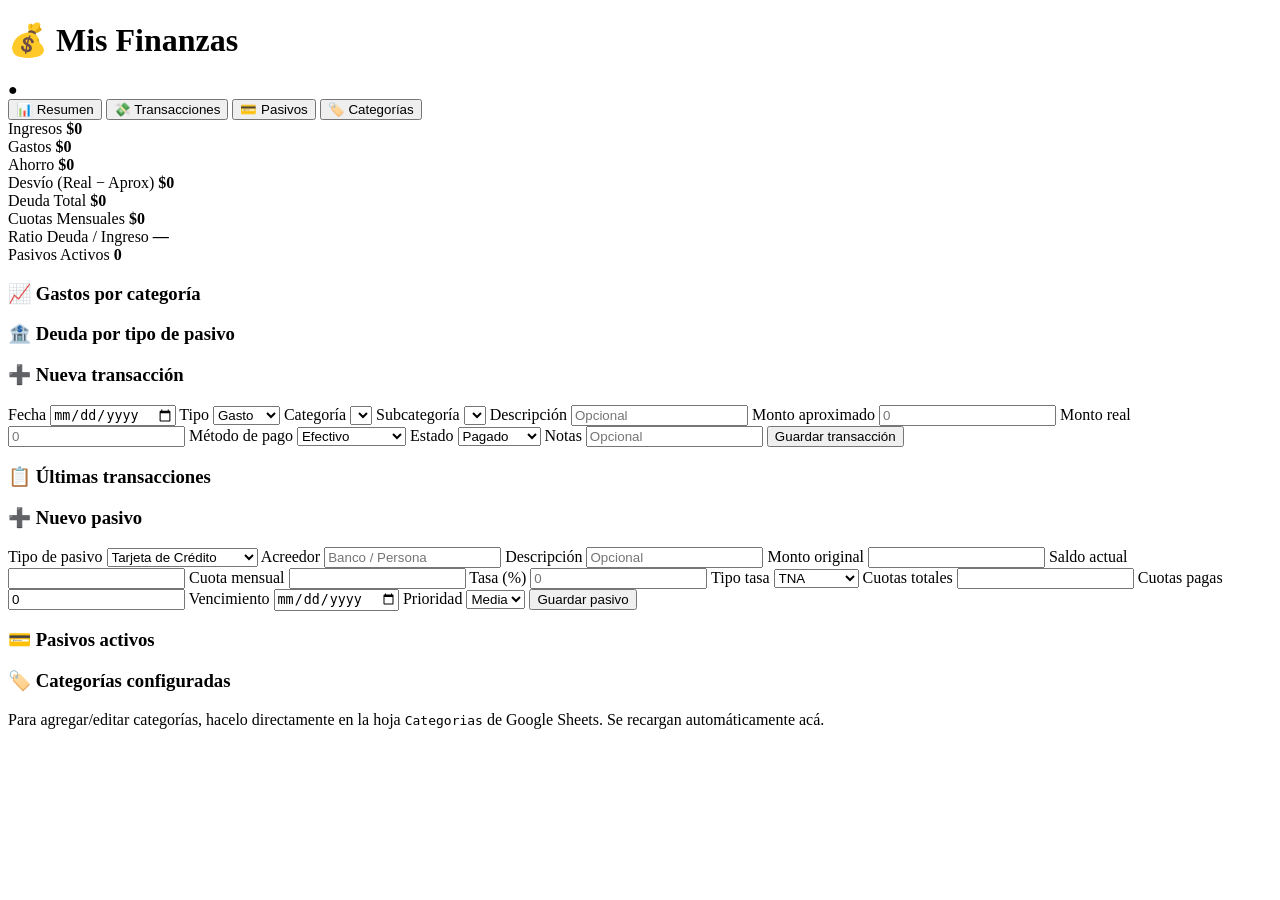
==== index.html @ f2307689 "Rename deepseek_html_20261009_5fda9a.html to index.html" ====
<!DOCTYPE html>
<html lang="es">
<head>
  <meta charset="UTF-8">
  <meta name="viewport" content="width=device-width, initial-scale=1.0">
  <title>💰 Mis Finanzas</title>
  <link rel="stylesheet" href="style.css">
</head>
<body>
  <header>
    <div class="header-left">
      <h1>💰 Mis Finanzas</h1>
      <span id="estadoApi" title="Estado de conexión">●</span>
    </div>
    <div class="header-right">
      <span id="mesActual"></span>
    </div>
  </header>

  <nav class="tabs">
    <button data-tab="resumen" class="activa">📊 Resumen</button>
    <button data-tab="transacciones">💸 Transacciones</button>
    <button data-tab="pasivos">💳 Pasivos</button>
    <button data-tab="categorias">🏷️ Categorías</button>
  </nav>

  <!-- ================= RESUMEN ================= -->
  <section id="tab-resumen" class="tab activa">
    <div class="grid">
      <div class="card ingreso">
        <span>Ingresos</span>
        <strong id="r-ingresos">$0</strong>
      </div>
      <div class="card gasto">
        <span>Gastos</span>
        <strong id="r-gastos">$0</strong>
      </div>
      <div class="card ahorro">
        <span>Ahorro</span>
        <strong id="r-ahorro">$0</strong>
      </div>
      <div class="card desvio">
        <span>Desvío (Real − Aprox)</span>
        <strong id="r-desvio">$0</strong>
      </div>
      <div class="card deuda">
        <span>Deuda Total</span>
        <strong id="r-deuda">$0</strong>
      </div>
      <div class="card cuota">
        <span>Cuotas Mensuales</span>
        <strong id="r-cuota">$0</strong>
      </div>
      <div class="card ratio">
        <span>Ratio Deuda / Ingreso</span>
        <strong id="r-ratio">—</strong>
      </div>
      <div class="card pasivos-count">
        <span>Pasivos Activos</span>
        <strong id="r-pasivos-count">0</strong>
      </div>
    </div>

    <div class="seccion">
      <h3>📈 Gastos por categoría</h3>
      <div id="r-categorias"></div>
    </div>

    <div class="seccion">
      <h3>🏦 Deuda por tipo de pasivo</h3>
      <div id="r-deuda-tipos"></div>
    </div>
  </section>

  <!-- ================= TRANSACCIONES ================= -->
  <section id="tab-transacciones" class="tab">
    <form id="formTx" class="formulario">
      <h3>➕ Nueva transacción</h3>

      <label>Fecha
        <input type="date" id="tx-fecha" required>
      </label>

      <label>Tipo
        <select id="tx-tipo">
          <option value="Gasto">Gasto</option>
          <option value="Ingreso">Ingreso</option>
        </select>
      </label>

      <label>Categoría
        <select id="tx-categoria" required></select>
      </label>

      <label>Subcategoría
        <select id="tx-subcategoria"></select>
      </label>

      <label>Descripción
        <input type="text" id="tx-descripcion" placeholder="Opcional">
      </label>

      <label>Monto aproximado
        <input type="number" id="tx-aprox" step="0.01" placeholder="0">
      </label>

      <label>Monto real
        <input type="number" id="tx-real" step="0.01" required placeholder="0">
      </label>

      <label>Método de pago
        <select id="tx-metodo">
          <option>Efectivo</option>
          <option>Débito</option>
          <option>Crédito</option>
          <option>Transferencia</option>
          <option>Mercado Pago</option>
          <option>Otro</option>
        </select>
      </label>

      <label>Estado
        <select id="tx-estado">
          <option>Pagado</option>
          <option>Pendiente</option>
          <option>Parcial</option>
        </select>
      </label>

      <label>Notas
        <input type="text" id="tx-notas" placeholder="Opcional">
      </label>

      <button type="submit">Guardar transacción</button>
      <p id="tx-msg"></p>
    </form>

    <div class="seccion">
      <h3>📋 Últimas transacciones</h3>
      <div id="listaTx"></div>
    </div>
  </section>

  <!-- ================= PASIVOS ================= -->
  <section id="tab-pasivos" class="tab">
    <form id="formPasivo" class="formulario">
      <h3>➕ Nuevo pasivo</h3>

      <label>Tipo de pasivo
        <select id="pv-tipo">
          <option>Tarjeta de Crédito</option>
          <option>Préstamo Personal</option>
          <option>Hipotecario</option>
          <option>Prendario</option>
          <option>Deuda Familiar</option>
          <option>Deuda Comercial</option>
          <option>Educativo</option>
          <option>Mora / Refinanciación</option>
          <option>Otro</option>
        </select>
      </label>

      <label>Acreedor
        <input type="text" id="pv-acreedor" required placeholder="Banco / Persona">
      </label>

      <label>Descripción
        <input type="text" id="pv-descripcion" placeholder="Opcional">
      </label>

      <label>Monto original
        <input type="number" id="pv-original" step="0.01" required>
      </label>

      <label>Saldo actual
        <input type="number" id="pv-saldo" step="0.01" required>
      </label>

      <label>Cuota mensual
        <input type="number" id="pv-cuota" step="0.01" required>
      </label>

      <label>Tasa (%)
        <input type="number" id="pv-tasa" step="0.01" placeholder="0">
      </label>

      <label>Tipo tasa
        <select id="pv-tipoTasa">
          <option>TNA</option>
          <option>TEA</option>
          <option>TEM</option>
          <option>Sin interés</option>
        </select>
      </label>

      <label>Cuotas totales
        <input type="number" id="pv-total" required>
      </label>

      <label>Cuotas pagas
        <input type="number" id="pv-pagas" value="0">
      </label>

      <label>Vencimiento
        <input type="date" id="pv-vencimiento">
      </label>

      <label>Prioridad
        <select id="pv-prioridad">
          <option>Alta</option>
          <option selected>Media</option>
          <option>Baja</option>
        </select>
      </label>

      <button type="submit">Guardar pasivo</button>
      <p id="pv-msg"></p>
    </form>

    <div class="seccion">
      <h3>💳 Pasivos activos</h3>
      <div id="listaPasivos"></div>
    </div>
  </section>

  <!-- ================= CATEGORÍAS ================= -->
  <section id="tab-categorias" class="tab">
    <div class="seccion">
      <h3>🏷️ Categorías configuradas</h3>
      <p class="ayuda">
        Para agregar/editar categorías, hacelo directamente en la hoja
        <code>Categorias</code> de Google Sheets. Se recargan automáticamente acá.
      </p>
      <div id="listaCategorias"></div>
    </div>
  </section>

  <script src="app.js"></script>
</body>
</html>
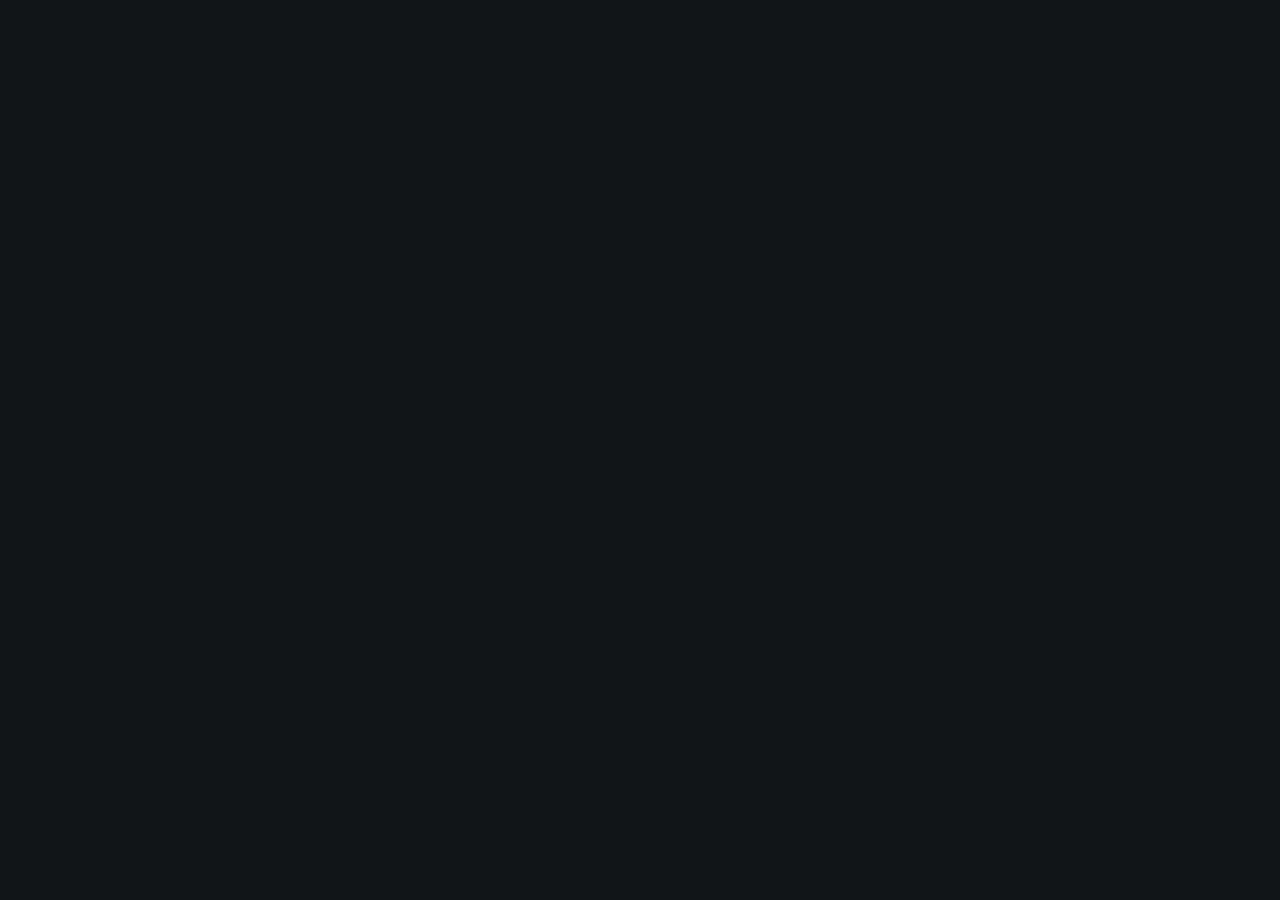
==== commit f8afd7b7: "Enhance index.html for PWA functionality Added PWA support and improved meta tags." ====
--- a/index.html
+++ b/index.html
@@ -2,239 +2,37 @@
 <html lang="es">
 <head>
   <meta charset="UTF-8">
-  <meta name="viewport" content="width=device-width, initial-scale=1.0">
+  <meta name="viewport" content="width=device-width, initial-scale=1.0, viewport-fit=cover">
   <title>💰 Mis Finanzas</title>
   <link rel="stylesheet" href="style.css">
+
+  <!-- PWA -->
+  <meta name="theme-color" content="#2563eb">
+  <meta name="description" content="Gestor personal de finanzas mensuales">
+  <link rel="manifest" href="manifest.json">
+
+  <!-- iOS: soporte para instalar como app -->
+  <meta name="apple-mobile-web-app-capable" content="yes">
+  <meta name="apple-mobile-web-app-status-bar-style" content="black-translucent">
+  <meta name="apple-mobile-web-app-title" content="Finanzas">
+  <link rel="apple-touch-icon" href="icons/icon-192.png">
+  <link rel="icon" type="image/png" sizes="192x192" href="icons/icon-192.png">
+  <link rel="icon" type="image/png" sizes="512x512" href="icons/icon-512.png">
 </head>
 <body>
-  <header>
-    <div class="header-left">
-      <h1>💰 Mis Finanzas</h1>
-      <span id="estadoApi" title="Estado de conexión">●</span>
-    </div>
-    <div class="header-right">
-      <span id="mesActual"></span>
-    </div>
-  </header>
-
-  <nav class="tabs">
-    <button data-tab="resumen" class="activa">📊 Resumen</button>
-    <button data-tab="transacciones">💸 Transacciones</button>
-    <button data-tab="pasivos">💳 Pasivos</button>
-    <button data-tab="categorias">🏷️ Categorías</button>
-  </nav>
-
-  <!-- ================= RESUMEN ================= -->
-  <section id="tab-resumen" class="tab activa">
-    <div class="grid">
-      <div class="card ingreso">
-        <span>Ingresos</span>
-        <strong id="r-ingresos">$0</strong>
-      </div>
-      <div class="card gasto">
-        <span>Gastos</span>
-        <strong id="r-gastos">$0</strong>
-      </div>
-      <div class="card ahorro">
-        <span>Ahorro</span>
-        <strong id="r-ahorro">$0</strong>
-      </div>
-      <div class="card desvio">
-        <span>Desvío (Real − Aprox)</span>
-        <strong id="r-desvio">$0</strong>
-      </div>
-      <div class="card deuda">
-        <span>Deuda Total</span>
-        <strong id="r-deuda">$0</strong>
-      </div>
-      <div class="card cuota">
-        <span>Cuotas Mensuales</span>
-        <strong id="r-cuota">$0</strong>
-      </div>
-      <div class="card ratio">
-        <span>Ratio Deuda / Ingreso</span>
-        <strong id="r-ratio">—</strong>
-      </div>
-      <div class="card pasivos-count">
-        <span>Pasivos Activos</span>
-        <strong id="r-pasivos-count">0</strong>
-      </div>
-    </div>
-
-    <div class="seccion">
-      <h3>📈 Gastos por categoría</h3>
-      <div id="r-categorias"></div>
-    </div>
-
-    <div class="seccion">
-      <h3>🏦 Deuda por tipo de pasivo</h3>
-      <div id="r-deuda-tipos"></div>
-    </div>
-  </section>
-
-  <!-- ================= TRANSACCIONES ================= -->
-  <section id="tab-transacciones" class="tab">
-    <form id="formTx" class="formulario">
-      <h3>➕ Nueva transacción</h3>
-
-      <label>Fecha
-        <input type="date" id="tx-fecha" required>
-      </label>
-
-      <label>Tipo
-        <select id="tx-tipo">
-          <option value="Gasto">Gasto</option>
-          <option value="Ingreso">Ingreso</option>
-        </select>
-      </label>
-
-      <label>Categoría
-        <select id="tx-categoria" required></select>
-      </label>
-
-      <label>Subcategoría
-        <select id="tx-subcategoria"></select>
-      </label>
-
-      <label>Descripción
-        <input type="text" id="tx-descripcion" placeholder="Opcional">
-      </label>
-
-      <label>Monto aproximado
-        <input type="number" id="tx-aprox" step="0.01" placeholder="0">
-      </label>
-
-      <label>Monto real
-        <input type="number" id="tx-real" step="0.01" required placeholder="0">
-      </label>
-
-      <label>Método de pago
-        <select id="tx-metodo">
-          <option>Efectivo</option>
-          <option>Débito</option>
-          <option>Crédito</option>
-          <option>Transferencia</option>
-          <option>Mercado Pago</option>
-          <option>Otro</option>
-        </select>
-      </label>
-
-      <label>Estado
-        <select id="tx-estado">
-          <option>Pagado</option>
-          <option>Pendiente</option>
-          <option>Parcial</option>
-        </select>
-      </label>
-
-      <label>Notas
-        <input type="text" id="tx-notas" placeholder="Opcional">
-      </label>
-
-      <button type="submit">Guardar transacción</button>
-      <p id="tx-msg"></p>
-    </form>
-
-    <div class="seccion">
-      <h3>📋 Últimas transacciones</h3>
-      <div id="listaTx"></div>
-    </div>
-  </section>
-
-  <!-- ================= PASIVOS ================= -->
-  <section id="tab-pasivos" class="tab">
-    <form id="formPasivo" class="formulario">
-      <h3>➕ Nuevo pasivo</h3>
-
-      <label>Tipo de pasivo
-        <select id="pv-tipo">
-          <option>Tarjeta de Crédito</option>
-          <option>Préstamo Personal</option>
-          <option>Hipotecario</option>
-          <option>Prendario</option>
-          <option>Deuda Familiar</option>
-          <option>Deuda Comercial</option>
-          <option>Educativo</option>
-          <option>Mora / Refinanciación</option>
-          <option>Otro</option>
-        </select>
-      </label>
-
-      <label>Acreedor
-        <input type="text" id="pv-acreedor" required placeholder="Banco / Persona">
-      </label>
-
-      <label>Descripción
-        <input type="text" id="pv-descripcion" placeholder="Opcional">
-      </label>
-
-      <label>Monto original
-        <input type="number" id="pv-original" step="0.01" required>
-      </label>
-
-      <label>Saldo actual
-        <input type="number" id="pv-saldo" step="0.01" required>
-      </label>
-
-      <label>Cuota mensual
-        <input type="number" id="pv-cuota" step="0.01" required>
-      </label>
-
-      <label>Tasa (%)
-        <input type="number" id="pv-tasa" step="0.01" placeholder="0">
-      </label>
-
-      <label>Tipo tasa
-        <select id="pv-tipoTasa">
-          <option>TNA</option>
-          <option>TEA</option>
-          <option>TEM</option>
-          <option>Sin interés</option>
-        </select>
-      </label>
-
-      <label>Cuotas totales
-        <input type="number" id="pv-total" required>
-      </label>
-
-      <label>Cuotas pagas
-        <input type="number" id="pv-pagas" value="0">
-      </label>
-
-      <label>Vencimiento
-        <input type="date" id="pv-vencimiento">
-      </label>
-
-      <label>Prioridad
-        <select id="pv-prioridad">
-          <option>Alta</option>
-          <option selected>Media</option>
-          <option>Baja</option>
-        </select>
-      </label>
-
-      <button type="submit">Guardar pasivo</button>
-      <p id="pv-msg"></p>
-    </form>
-
-    <div class="seccion">
-      <h3>💳 Pasivos activos</h3>
-      <div id="listaPasivos"></div>
-    </div>
-  </section>
-
-  <!-- ================= CATEGORÍAS ================= -->
-  <section id="tab-categorias" class="tab">
-    <div class="seccion">
-      <h3>🏷️ Categorías configuradas</h3>
-      <p class="ayuda">
-        Para agregar/editar categorías, hacelo directamente en la hoja
-        <code>Categorias</code> de Google Sheets. Se recargan automáticamente acá.
-      </p>
-      <div id="listaCategorias"></div>
-    </div>
-  </section>
+  <!-- ... todo el contenido igual ... -->
 
   <script src="app.js"></script>
+
+  <script>
+    // Registrar service worker
+    if ('serviceWorker' in navigator) {
+      window.addEventListener('load', () => {
+        navigator.serviceWorker.register('./sw.js')
+          .then(reg => console.log('[PWA] SW registrado. Scope:', reg.scope))
+          .catch(err => console.warn('[PWA] Error SW:', err));
+      });
+    }
+  </script>
 </body>
 </html>
--- a/style.css
+++ b/style.css
@@ -0,0 +1,314 @@
+* { box-sizing: border-box; margin: 0; padding: 0; }
+
+:root {
+  --bg: #0f1419;
+  --card: #1a1f2a;
+  --border: #2a2f3a;
+  --text: #e6e6e6;
+  --text-dim: #999;
+  --primary: #2563eb;
+  --primary-hover: #1d4ed8;
+  --green: #4ade80;
+  --red: #f87171;
+  --blue: #60a5fa;
+  --yellow: #fbbf24;
+  --purple: #c084fc;
+  --orange: #fb923c;
+}
+
+body {
+  font-family: system-ui, -apple-system, "Segoe UI", sans-serif;
+  background: var(--bg);
+  color: var(--text);
+  min-height: 100vh;
+  padding: 1rem;
+  max-width: 1200px;
+  margin: 0 auto;
+}
+
+header {
+  display: flex;
+  justify-content: space-between;
+  align-items: center;
+  margin-bottom: 1.5rem;
+  padding-bottom: 1rem;
+  border-bottom: 1px solid var(--border);
+  flex-wrap: wrap;
+  gap: 0.5rem;
+}
+
+.header-left { display: flex; align-items: center; gap: 0.6rem; }
+.header-right { color: var(--text-dim); font-size: 0.9rem; }
+
+header h1 { font-size: 1.5rem; }
+
+#estadoApi {
+  font-size: 1.2rem;
+  color: #666;
+  transition: color 0.3s;
+}
+#estadoApi.ok { color: var(--green); }
+#estadoApi.error { color: var(--red); }
+
+.tabs {
+  display: flex;
+  gap: 0.5rem;
+  margin-bottom: 1.5rem;
+  flex-wrap: wrap;
+}
+
+.tabs button {
+  padding: 0.6rem 1rem;
+  background: var(--card);
+  color: var(--text);
+  border: 1px solid var(--border);
+  border-radius: 8px;
+  cursor: pointer;
+  font-size: 0.9rem;
+  transition: all 0.2s;
+}
+
+.tabs button:hover { border-color: var(--primary); }
+
+.tabs button.activa {
+  background: var(--primary);
+  border-color: var(--primary);
+}
+
+.tab { display: none; }
+.tab.activa { display: block; }
+
+.grid {
+  display: grid;
+  grid-template-columns: repeat(auto-fit, minmax(170px, 1fr));
+  gap: 1rem;
+  margin-bottom: 2rem;
+}
+
+.card {
+  background: var(--card);
+  padding: 1rem;
+  border-radius: 10px;
+  border-left: 4px solid #444;
+  display: flex;
+  flex-direction: column;
+  gap: 0.4rem;
+}
+
+.card span {
+  font-size: 0.75rem;
+  color: var(--text-dim);
+  text-transform: uppercase;
+  letter-spacing: 0.5px;
+}
+
+.card strong { font-size: 1.3rem; }
+
+.card.ingreso { border-color: var(--green); }
+.card.gasto   { border-color: var(--red); }
+.card.ahorro  { border-color: var(--blue); }
+.card.desvio  { border-color: var(--yellow); }
+.card.deuda   { border-color: var(--purple); }
+.card.cuota   { border-color: var(--orange); }
+.card.ratio   { border-color: #06b6d4; }
+.card.pasivos-count { border-color: #ec4899; }
+
+.seccion {
+  margin-bottom: 2rem;
+}
+
+.seccion h3 {
+  margin-bottom: 1rem;
+  font-size: 1.1rem;
+  color: var(--text);
+}
+
+.ayuda {
+  color: var(--text-dim);
+  font-size: 0.85rem;
+  margin-bottom: 1rem;
+}
+
+.ayuda code {
+  background: var(--card);
+  padding: 0.15rem 0.4rem;
+  border-radius: 4px;
+  font-size: 0.85rem;
+}
+
+.formulario {
+  background: var(--card);
+  padding: 1.5rem;
+  border-radius: 10px;
+  margin-bottom: 2rem;
+  display: grid;
+  grid-template-columns: repeat(auto-fit, minmax(200px, 1fr));
+  gap: 1rem;
+}
+
+.formulario h3 {
+  grid-column: 1 / -1;
+  margin-bottom: 0.3rem;
+}
+
+.formulario label {
+  display: flex;
+  flex-direction: column;
+  font-size: 0.8rem;
+  color: var(--text-dim);
+  gap: 0.3rem;
+}
+
+.formulario input,
+.formulario select {
+  padding: 0.6rem;
+  background: var(--bg);
+  border: 1px solid var(--border);
+  border-radius: 6px;
+  color: var(--text);
+  font-size: 0.95rem;
+  font-family: inherit;
+}
+
+.formulario input:focus,
+.formulario select:focus {
+  outline: none;
+  border-color: var(--primary);
+}
+
+.formulario button {
+  grid-column: 1 / -1;
+  padding: 0.8rem;
+  background: var(--primary);
+  color: white;
+  border: none;
+  border-radius: 8px;
+  font-size: 1rem;
+  cursor: pointer;
+  font-weight: 600;
+  transition: background 0.2s;
+  font-family: inherit;
+}
+
+.formulario button:hover:not(:disabled) { background: var(--primary-hover); }
+.formulario button:disabled { opacity: 0.5; cursor: wait; }
+
+#tx-msg, #pv-msg {
+  grid-column: 1 / -1;
+  font-size: 0.9rem;
+  min-height: 1.2em;
+}
+
+.item {
+  background: var(--card);
+  padding: 0.8rem 1rem;
+  border-radius: 8px;
+  margin-bottom: 0.5rem;
+  display: flex;
+  justify-content: space-between;
+  align-items: center;
+  gap: 1rem;
+  flex-wrap: wrap;
+}
+
+.item-info {
+  display: flex;
+  flex-direction: column;
+  gap: 0.2rem;
+  flex: 1;
+  min-width: 200px;
+}
+
+.item-info small { color: var(--text-dim); font-size: 0.8rem; }
+.item-info .titulo { font-weight: 500; }
+
+.item .monto { font-weight: 600; font-size: 1.05rem; }
+.item .monto.ingreso { color: var(--green); }
+.item .monto.gasto   { color: var(--red); }
+
+.item-pasivo {
+  background: var(--card);
+  padding: 1rem;
+  border-radius: 8px;
+  margin-bottom: 0.7rem;
+  border-left: 4px solid var(--border);
+}
+
+.item-pasivo.prioridad-Alta  { border-color: var(--red); }
+.item-pasivo.prioridad-Media { border-color: var(--yellow); }
+.item-pasivo.prioridad-Baja  { border-color: var(--green); }
+
+.pasivo-header {
+  display: flex;
+  justify-content: space-between;
+  margin-bottom: 0.5rem;
+  flex-wrap: wrap;
+  gap: 0.5rem;
+}
+
+.pasivo-header strong { font-size: 1rem; }
+.pasivo-header .tipo { color: var(--text-dim); font-size: 0.85rem; }
+
+.pasivo-detalle {
+  display: grid;
+  grid-template-columns: repeat(auto-fit, minmax(120px, 1fr));
+  gap: 0.5rem;
+  font-size: 0.85rem;
+  color: var(--text-dim);
+  margin-top: 0.5rem;
+}
+
+.pasivo-detalle span strong {
+  color: var(--text);
+  display: block;
+  margin-top: 0.15rem;
+}
+
+.barra-cat {
+  background: var(--card);
+  padding: 0.6rem 1rem;
+  border-radius: 8px;
+  margin-bottom: 0.5rem;
+  display: flex;
+  justify-content: space-between;
+  align-items: center;
+  gap: 1rem;
+}
+
+.barra-cat .cat-nombre {
+  display: flex;
+  align-items: center;
+  gap: 0.6rem;
+  flex: 1;
+}
+
+.barra-cat .barra {
+  flex: 1;
+  height: 6px;
+  background: var(--bg);
+  border-radius: 3px;
+  overflow: hidden;
+  min-width: 60px;
+  max-width: 200px;
+}
+
+.barra-cat .barra div {
+  height: 100%;
+  background: var(--primary);
+  border-radius: 3px;
+}
+
+.barra-cat .monto { font-weight: 600; }
+
+.vacio {
+  color: var(--text-dim);
+  font-style: italic;
+  padding: 1rem;
+  text-align: center;
+}
+
+@media (max-width: 600px) {
+  header h1 { font-size: 1.2rem; }
+  .card strong { font-size: 1.1rem; }
+  .formulario { padding: 1rem; }
+}
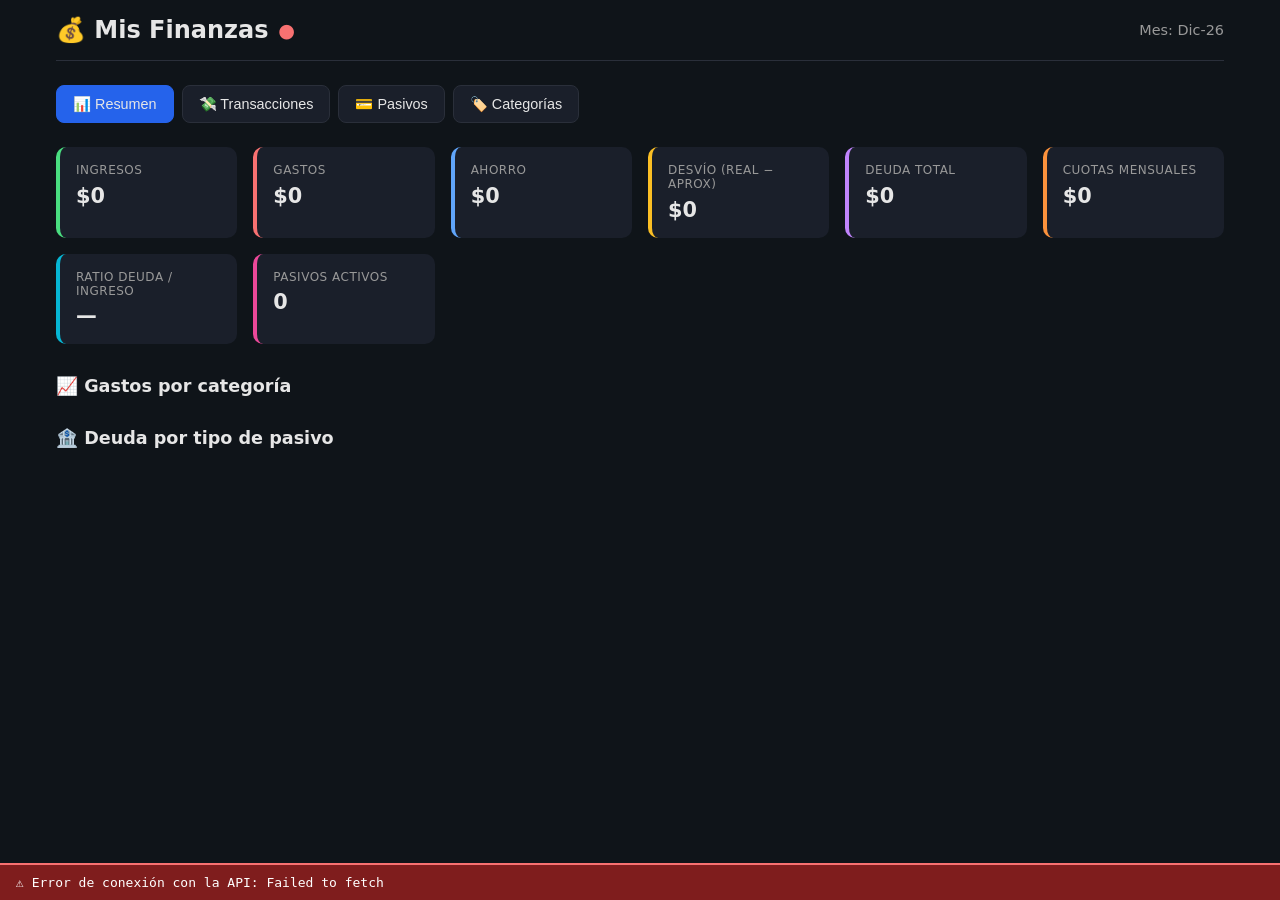
==== commit e6b32207: "Add header and navigation to index.html" ====
--- a/index.html
+++ b/index.html
@@ -20,7 +20,233 @@
   <link rel="icon" type="image/png" sizes="512x512" href="icons/icon-512.png">
 </head>
 <body>
-  <!-- ... todo el contenido igual ... -->
+  <header>
+    <div class="header-left">
+      <h1>💰 Mis Finanzas</h1>
+      <span id="estadoApi" title="Estado de conexión">●</span>
+    </div>
+    <div class="header-right">
+      <span id="mesActual"></span>
+    </div>
+  </header>
+
+  <nav class="tabs">
+    <button data-tab="resumen" class="activa">📊 Resumen</button>
+    <button data-tab="transacciones">💸 Transacciones</button>
+    <button data-tab="pasivos">💳 Pasivos</button>
+    <button data-tab="categorias">🏷️ Categorías</button>
+  </nav>
+
+  <!-- ================= RESUMEN ================= -->
+  <section id="tab-resumen" class="tab activa">
+    <div class="grid">
+      <div class="card ingreso">
+        <span>Ingresos</span>
+        <strong id="r-ingresos">$0</strong>
+      </div>
+      <div class="card gasto">
+        <span>Gastos</span>
+        <strong id="r-gastos">$0</strong>
+      </div>
+      <div class="card ahorro">
+        <span>Ahorro</span>
+        <strong id="r-ahorro">$0</strong>
+      </div>
+      <div class="card desvio">
+        <span>Desvío (Real − Aprox)</span>
+        <strong id="r-desvio">$0</strong>
+      </div>
+      <div class="card deuda">
+        <span>Deuda Total</span>
+        <strong id="r-deuda">$0</strong>
+      </div>
+      <div class="card cuota">
+        <span>Cuotas Mensuales</span>
+        <strong id="r-cuota">$0</strong>
+      </div>
+      <div class="card ratio">
+        <span>Ratio Deuda / Ingreso</span>
+        <strong id="r-ratio">—</strong>
+      </div>
+      <div class="card pasivos-count">
+        <span>Pasivos Activos</span>
+        <strong id="r-pasivos-count">0</strong>
+      </div>
+    </div>
+
+    <div class="seccion">
+      <h3>📈 Gastos por categoría</h3>
+      <div id="r-categorias"></div>
+    </div>
+
+    <div class="seccion">
+      <h3>🏦 Deuda por tipo de pasivo</h3>
+      <div id="r-deuda-tipos"></div>
+    </div>
+  </section>
+
+  <!-- ================= TRANSACCIONES ================= -->
+  <section id="tab-transacciones" class="tab">
+    <form id="formTx" class="formulario">
+      <h3>➕ Nueva transacción</h3>
+
+      <label>Fecha
+        <input type="date" id="tx-fecha" required>
+      </label>
+
+      <label>Tipo
+        <select id="tx-tipo">
+          <option value="Gasto">Gasto</option>
+          <option value="Ingreso">Ingreso</option>
+        </select>
+      </label>
+
+      <label>Categoría
+        <select id="tx-categoria" required></select>
+      </label>
+
+      <label>Subcategoría
+        <select id="tx-subcategoria"></select>
+      </label>
+
+      <label>Descripción
+        <input type="text" id="tx-descripcion" placeholder="Opcional">
+      </label>
+
+      <label>Monto aproximado
+        <input type="number" id="tx-aprox" step="0.01" placeholder="0">
+      </label>
+
+      <label>Monto real
+        <input type="number" id="tx-real" step="0.01" required placeholder="0">
+      </label>
+
+      <label>Método de pago
+        <select id="tx-metodo">
+          <option>Efectivo</option>
+          <option>Débito</option>
+          <option>Crédito</option>
+          <option>Transferencia</option>
+          <option>Mercado Pago</option>
+          <option>Otro</option>
+        </select>
+      </label>
+
+      <label>Estado
+        <select id="tx-estado">
+          <option>Pagado</option>
+          <option>Pendiente</option>
+          <option>Parcial</option>
+        </select>
+      </label>
+
+      <label>Notas
+        <input type="text" id="tx-notas" placeholder="Opcional">
+      </label>
+
+      <button type="submit">Guardar transacción</button>
+      <p id="tx-msg"></p>
+    </form>
+
+    <div class="seccion">
+      <h3>📋 Últimas transacciones</h3>
+      <div id="listaTx"></div>
+    </div>
+  </section>
+
+  <!-- ================= PASIVOS ================= -->
+  <section id="tab-pasivos" class="tab">
+    <form id="formPasivo" class="formulario">
+      <h3>➕ Nuevo pasivo</h3>
+
+      <label>Tipo de pasivo
+        <select id="pv-tipo">
+          <option>Tarjeta de Crédito</option>
+          <option>Préstamo Personal</option>
+          <option>Hipotecario</option>
+          <option>Prendario</option>
+          <option>Deuda Familiar</option>
+          <option>Deuda Comercial</option>
+          <option>Educativo</option>
+          <option>Mora / Refinanciación</option>
+          <option>Otro</option>
+        </select>
+      </label>
+
+      <label>Acreedor
+        <input type="text" id="pv-acreedor" required placeholder="Banco / Persona">
+      </label>
+
+      <label>Descripción
+        <input type="text" id="pv-descripcion" placeholder="Opcional">
+      </label>
+
+      <label>Monto original
+        <input type="number" id="pv-original" step="0.01" required>
+      </label>
+
+      <label>Saldo actual
+        <input type="number" id="pv-saldo" step="0.01" required>
+      </label>
+
+      <label>Cuota mensual
+        <input type="number" id="pv-cuota" step="0.01" required>
+      </label>
+
+      <label>Tasa (%)
+        <input type="number" id="pv-tasa" step="0.01" placeholder="0">
+      </label>
+
+      <label>Tipo tasa
+        <select id="pv-tipoTasa">
+          <option>TNA</option>
+          <option>TEA</option>
+          <option>TEM</option>
+          <option>Sin interés</option>
+        </select>
+      </label>
+
+      <label>Cuotas totales
+        <input type="number" id="pv-total" required>
+      </label>
+
+      <label>Cuotas pagas
+        <input type="number" id="pv-pagas" value="0">
+      </label>
+
+      <label>Vencimiento
+        <input type="date" id="pv-vencimiento">
+      </label>
+
+      <label>Prioridad
+        <select id="pv-prioridad">
+          <option>Alta</option>
+          <option selected>Media</option>
+          <option>Baja</option>
+        </select>
+      </label>
+
+      <button type="submit">Guardar pasivo</button>
+      <p id="pv-msg"></p>
+    </form>
+
+    <div class="seccion">
+      <h3>💳 Pasivos activos</h3>
+      <div id="listaPasivos"></div>
+    </div>
+  </section>
+
+  <!-- ================= CATEGORÍAS ================= -->
+  <section id="tab-categorias" class="tab">
+    <div class="seccion">
+      <h3>🏷️ Categorías configuradas</h3>
+      <p class="ayuda">
+        Para agregar/editar categorías, hacelo directamente en la hoja
+        <code>Categorias</code> de Google Sheets. Se recargan automáticamente acá.
+      </p>
+      <div id="listaCategorias"></div>
+    </div>
+  </section>
 
   <script src="app.js"></script>
 
